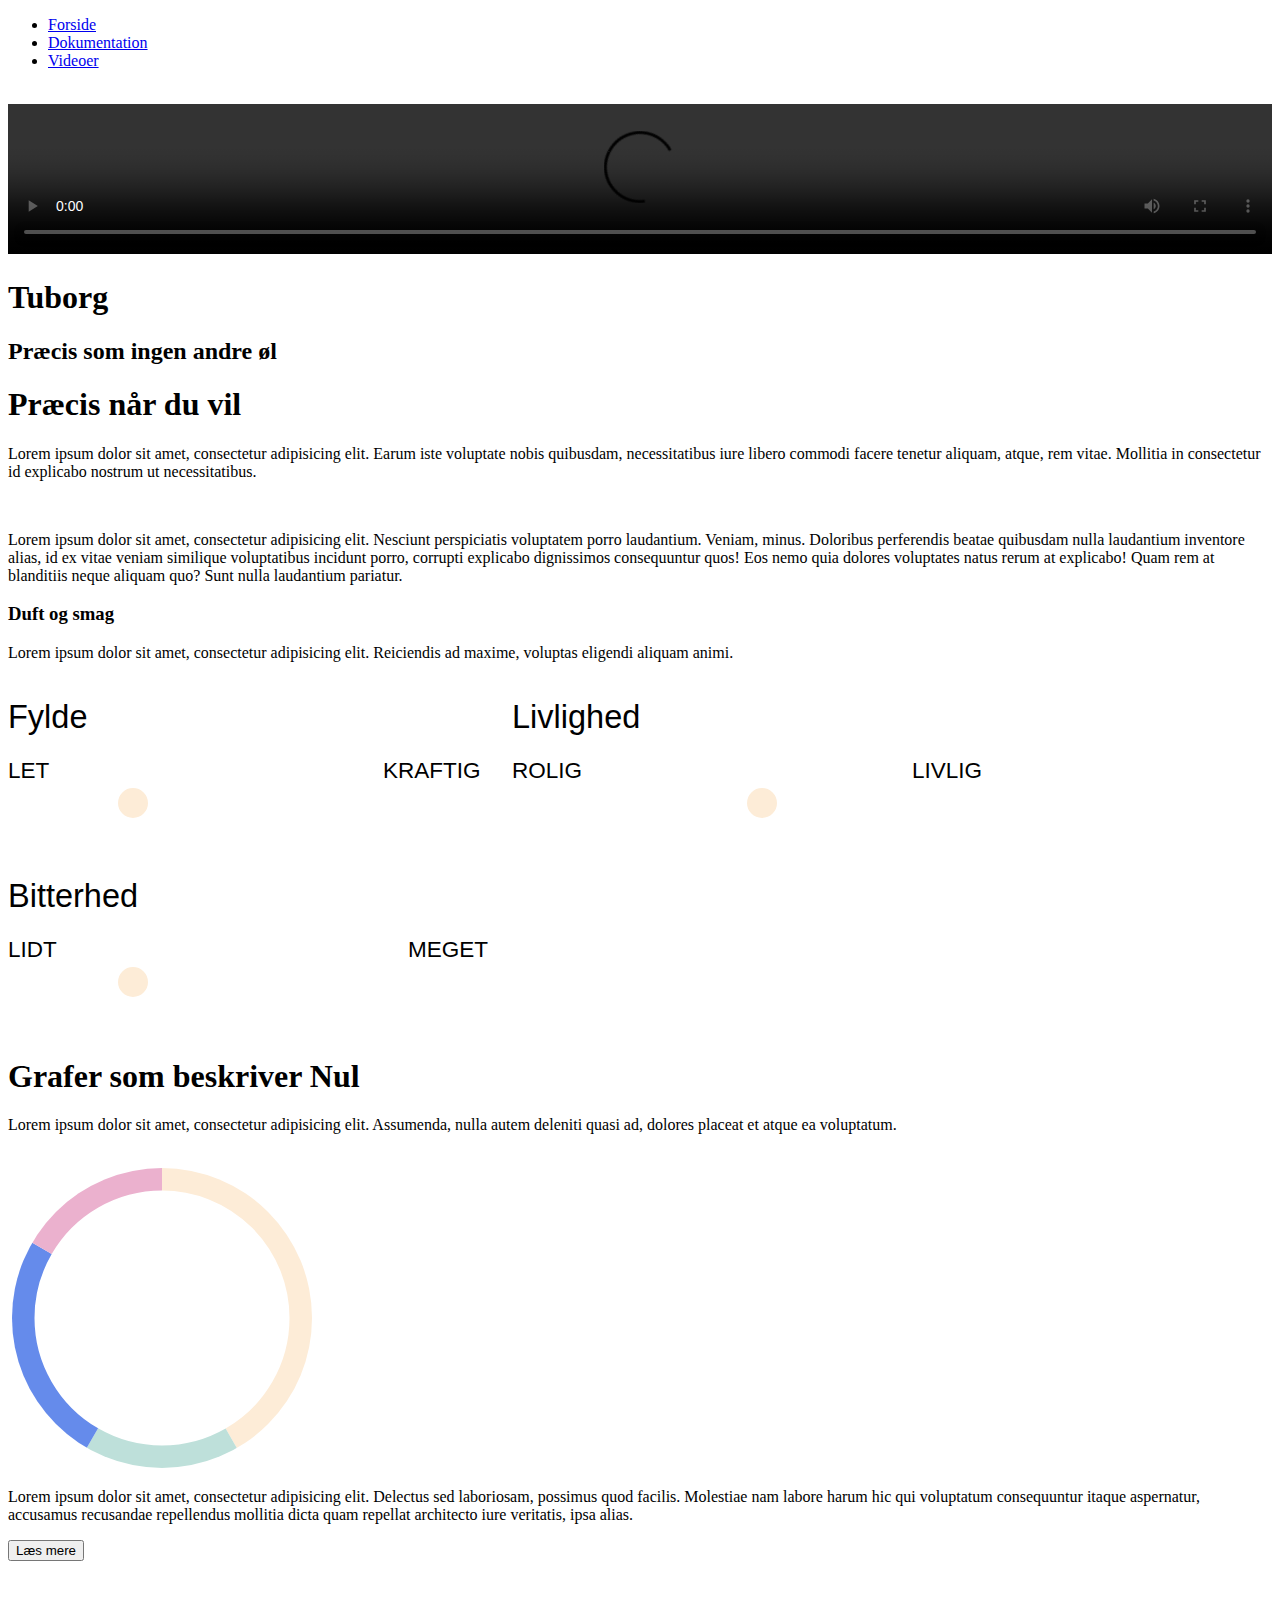
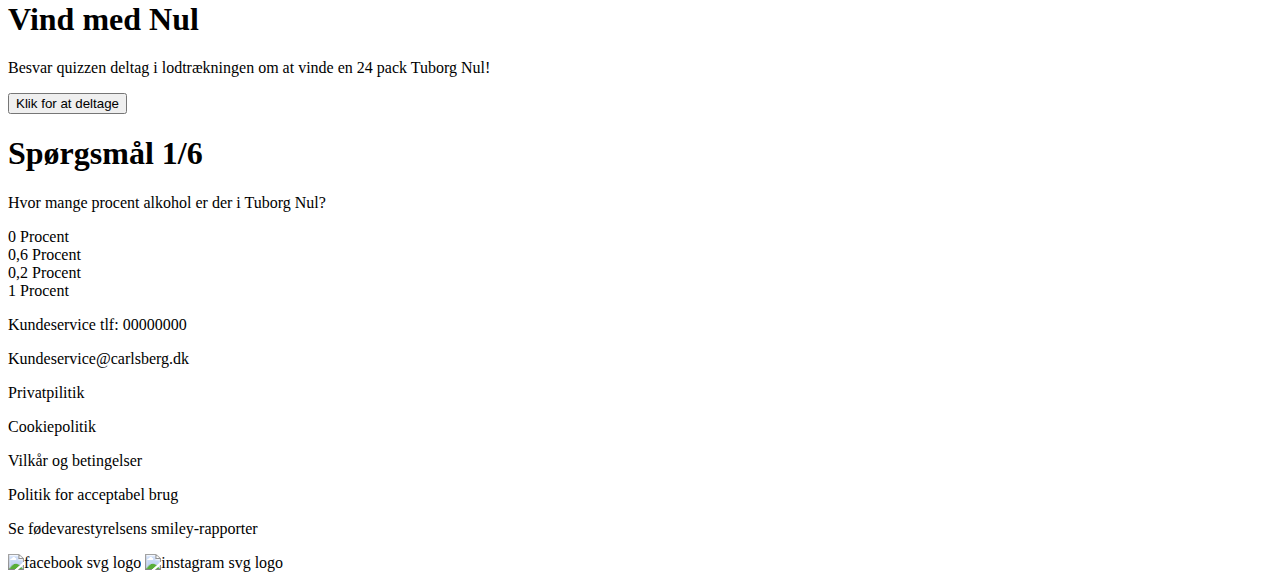
==== index.html @ b9a81fb7 "Add files via upload" ====
<!DOCTYPE html>
<html lang="en">

<head>
    <meta charset="utf-8">
    <meta name="viewport" content="width=device-width, initial-scale=1.0">
    <title>Tuborg 0</title>
    <link rel="stylesheet" href="style.css">
    <link href="https://fonts.googleapis.com/css2?family=Calistoga&display=swap" rel="stylesheet">


    <style>
        #diagram {
            /*border: 1px solid #000;*/
            border-radius: 50%;
            width: 80%;
            max-width: 300px;
            stroke-width: 15;
            fill: none;
            font-size: .5em;
            transform: rotate(-90deg);
        }

        #udsnit1 {
            stroke: #fdecd7;

        }

        #udsnit2 {
            stroke: #bee0da;

        }

        #udsnit3 {
            stroke: #658BEB;

        }

        #udsnit4 {
            stroke: #EBB1CE;

        }

        .barchart {
            max-width: 500px;
        }

        #chart line {
            stroke: #FFF;
            stroke-width: .5;
        }

        #chart .genre {
            font-size: 13px;
            font-family: sans-serif;
        }

        #chart .maaleenhed {
            font-size: 9px;
            font-family: sans-serif;
        }

        .bar circle {
            stroke-width: 6;
            stroke: #fff;
            fill: none;
        }

        text {
            color: indianred;
        }

        /* Show the tooltip text when you mouse over the tooltip container */

    </style>
</head>

<body>
    <header>
        <nav>
            <div id="menuknap" class="burger_svg"></div>
            <ul id="menu" class="">
                <li><a href="index.html">Forside</a></li>
                <li><a href="dokumentation.html">Dokumentation</a></li>
                <li><a href="video.html">Videoer</a></li>
            </ul>
        </nav>
    </header>

    <main>
        <section id="splash">
            <img src="SVG/splash.png" alt="" class="hide">
            <video controls loop width="100%" height="100%" title="Tuborg Nul Kampangevideo">
                <source src="kampagne_video_25_sek_version2.mp4" type="video/mp4"></video>
            <h1>Tuborg</h1>
            <h2>Præcis som ingen andre øl</h2>
        </section>

        <section id="intro">
            <h1>Præcis når du vil</h1>
            <p>Lorem ipsum dolor sit amet, consectetur adipisicing elit. Earum iste voluptate nobis quibusdam, necessitatibus iure libero commodi facere tenetur aliquam, atque, rem vitae. Mollitia in consectetur id explicabo nostrum ut necessitatibus. </p>

        </section>

        <section id="facts">
            <div id="can">
                <img src="SVG/Screenshot%202020-10-12%20at%2001.35.13.png" alt="">
            </div>

            <article id="beerinfo">
                <p>Lorem ipsum dolor sit amet, consectetur adipisicing elit. Nesciunt perspiciatis voluptatem porro laudantium. Veniam, minus. Doloribus perferendis beatae quibusdam nulla laudantium inventore alias, id ex vitae veniam similique voluptatibus incidunt porro, corrupti explicabo dignissimos consequuntur quos! Eos nemo quia dolores voluptates natus rerum at explicabo! Quam rem at blanditiis neque aliquam quo? Sunt nulla laudantium pariatur.</p>
            </article>

            <article id="smellandtaste">
                <div class="container">
                    <h3>Duft og smag</h3>
                    <p>Lorem ipsum dolor sit amet, consectetur adipisicing elit. Reiciendis ad maxime, voluptas eligendi aliquam animi.</p>
                    <svg class="barchart" viewbox="0 0 200 70">
                        <g id="chart">
                            <text class="genre" x="0" y="20">Fylde</text>
                            <text class="maaleenhed" x="0" y="40">LET</text>
                            <text class="maaleenhed" x="150" y="40">KRAFTIG</text>

                            <line x="0" x2="200" y1="50" y2="50"></line>
                        </g>

                        <g class="bar">
                            <circle id="udsnit1" cx="50" cy="50" r="3"></circle>
                        </g>

                    </svg>
                    <svg class="barchart" viewbox="0 0 200 70">
                        <g id="chart">
                            <text class="genre" x="0" y="20">Livlighed</text>
                            <text class="maaleenhed" x="0" y="40">ROLIG</text>
                            <text class="maaleenhed" x="160" y="40">LIVLIG</text>

                            <line x="0" x2="200" y1="50" y2="50"></line>
                        </g>


                        <g class="bar">
                            <circle id="udsnit1" cx="100" cy="50" r="3"></circle>
                        </g>

                    </svg>

                    <svg class="barchart" viewbox="0 0 200 70">
                        <g id="chart">
                            <text class="genre" x="0" y="20">Bitterhed</text>
                            <text class="maaleenhed" x="0" y="40">LIDT</text>
                            <text class="maaleenhed" x="160" y="40">MEGET</text>

                            <line x="0" x2="200" y1="50" y2="50"></line>
                        </g>

                        <g class="bar">
                            <circle id="udsnit1" cx="50" cy="50" r="3"></circle>
                        </g>

                    </svg>
                </div>
            </article>
        </section>

        <section id="data">
            <article id="databeskrivelse">
                <h1>Grafer som beskriver Nul</h1>
                <p>Lorem ipsum dolor sit amet, consectetur adipisicing elit. Assumenda, nulla autem deleniti quasi ad, dolores placeat et atque ea voluptatum.</p>
                <div id="personer">
                    <img id="person1" src="SVG/person_1_1.svg" alt="">
                    <img id="person2" src="SVG/Person_2_1.svg" alt="">
                    <img id="person3" src="SVG/Person_3_1.svg" alt="">
                    <img id="person4" src="SVG/person_4_1.svg" alt="">
                </div>
            </article>
            <div id="datagrid">
                <article id="graph">
                    <img src="SVG/person_1.svg" alt="">



                    <svg id="diagram" viewbox="0 0 100 100">
                        <circle id="udsnit1" cx="50" cy="50" r="50"></circle>
                        <circle id="udsnit2" cx="50" cy="50" r="50"></circle>
                        <circle id="udsnit3" cx="50" cy="50" r="50"></circle>
                        <circle id="udsnit4" cx="50" cy="50" r="50"></circle>
                    </svg>


                </article>

                <div id="graphinfo">
                    <article id="graph1">
                        <p>Lorem ipsum dolor sit amet, consectetur adipisicing elit. Delectus sed laboriosam, possimus quod facilis. Molestiae nam labore harum hic qui voluptatum consequuntur itaque aspernatur, accusamus recusandae repellendus mollitia dicta quam repellat architecto iure veritatis, ipsa alias.</p>
                        <button id="graphbut">Læs mere</button>
                    </article>
                </div>

                <div id="arrow_right"></div>
                <div id="arrow_left"></div>
            </div>
        </section>

        <section id="game">
            <article>
                <img src="" alt="">
                <img id="logotilgame" src="Tuborg_NUL_assets/tuborglogoweb.svg" alt="">
            </article>
            <article>
                <h1>Vind med Nul</h1>
                <p>Besvar quizzen deltag i lodtrækningen om at vinde en 24 pack Tuborg Nul!</p>
                <button>Klik for at deltage</button>
            </article>
        </section>

        <section id="playgame">
            <h1 id="gameheadline">Spørgsmål 1/6</h1>
            <p id="question">Hvor mange procent alkohol er der i Tuborg Nul?</p>
            <div class="svarmulighed" id="answer1">0 Procent</div>
            <div class="svarmulighed" id="answer2">0,6 Procent</div>
            <div class="svarmulighed" id="answer3">0,2 Procent</div>
            <div class="svarmulighed" id="answer4">1 Procent</div>
        </section>
    </main>

    <footer>
        <p>Kundeservice tlf: 00000000</p>
        <p>Kundeservice@carlsberg.dk</p>
        <p>Privatpilitik</p>
        <p>Cookiepolitik</p>
        <p>Vilkår og betingelser</p>
        <p>Politik for acceptabel brug</p>
        <p>Se fødevarestyrelsens smiley-rapporter</p>
        <img src="" alt="facebook svg logo">
        <img src="" alt="instagram svg logo">
    </footer>

    <p id="holder"></p>

    <script>
        window.addEventListener("load", sidenVises);


        // menu

        function sidenVises() {
            console.log(sidenVises);

            document.querySelector("#menuknap").addEventListener("click", toggleMenu);

            answer1.addEventListener("click", question2);
            answer2.addEventListener("click", question2);
            answer3.addEventListener("click", question2);
            answer4.addEventListener("click", question2);
        }

        function toggleMenu() {
            console.log(toggleMenu);

            document.querySelector("#menu").classList.toggle("hidden");

            let hidden = document.querySelector("#menu").classList.contains("hidden");

            if (hidden == true) {
                document.querySelector("#menuknap").classList = ("cross_svg");
            } else {
                document.querySelector("#menuknap").classList = ("burger_svg");
            }
        }

        //cirkel diagram
        const values = [5, 2, 3, 2];
        const offset = [0, 5, 7, 10];
        const omkreds = Math.PI * 100;
        const holder = document.querySelector('#holder');
        let total = 0;

        // Beregner summen af værdierne
        values.forEach(value => total += value);

        // Beregner forholdet
        const forhold = omkreds / total;

        document.querySelectorAll("#diagram circle").forEach((c, i) => {
            c.style.strokeDasharray = values[i] * forhold + " " + omkreds;

            offset.push(values[i] + offset[i]);

            c.style.strokeDashoffset = -offset[i] * forhold;

            c.setAttribute("data-value", values[i]);
            c.setAttribute("data-procent", values[i] / total * 100);

            //lytter efter mouseover og mouseout som kalder functionen vis og removeAll (tilføker og fjerner text i cirkeldiagrammet)
            c.addEventListener("mouseover", e => vis(e));
            c.addEventListener("mouseout", removeAll);

        })

        //viser text på mouse over i cirkeldiagram når eventlistneren hører mouseover
        function vis(e) {
            holder.textContent = /*e.target.dataset.value + "/" + */ e.target.dataset.procent;
            holder.style.display = "block";
            window.addEventListener("mousemove", followMouse);
        }

        //får holder til at følge musemarkøren
        function followMouse(e) {
            console.log(followMouse);
            holder.style.top = (e.clientY - 50) + 'px';
            holder.style.left = (e.clientX) + 'px';
        }

        // Sætter holder til display none når der eventlistneren hører mouseout.
        function removeAll() {
            holder.style.display = "none";
            window.removeEventListener("mousemove", followMouse);
        }



        //Game
        let question = document.querySelector("#question");
        let answer1 = document.querySelector("#answer1");
        let answer2 = document.querySelector("#answer2");
        let answer3 = document.querySelector("#answer3");
        let answer4 = document.querySelector("#answer4");

        let gameheadline = document.querySelector("#gameheadline");

        function question2() {
            console.log(question2);

            gameheadline.innerHTML = "Spørgsmål" + " " + "2/6";
            question.innerHTML = "Hvilken farve har Tuborg 0?";
            answer1.innerHTML = "Turkis";
            answer2.innerHTML = "Blå";
            answer3.innerHTML = "Gul";
            answer4.innerHTML = "Grøn";

            answer1.addEventListener("click", question3);
            answer2.addEventListener("click", question3);
            answer3.addEventListener("click", question3);
            answer4.addEventListener("click", question3);
        }


        function question3() {
            console.log(question3);

            gameheadline.innerHTML = "Spørgsmål" + " " + "3/6";
            question.innerHTML = "Hvor mange billeder af Tuborg 0 er der på siden?";
            answer1.innerHTML = "2 gange";
            answer2.innerHTML = "3 gange";
            answer3.innerHTML = "5 gange";
            answer4.innerHTML = "4 gange";
            answer1.addEventListener("click", question4);
            answer2.addEventListener("click", question4);
            answer3.addEventListener("click", question4);
            answer4.addEventListener("click", question4);
        }

        function question4() {
            console.log(question4);

            gameheadline.innerHTML = "Spørgsmål" + " " + "4/6";
            question.innerHTML = "Hvad kan man vinde i denne konkurrence?";
            answer1.innerHTML = "1 Tuborg Nul 6 pack";
            answer2.innerHTML = "1 Tuborg Nul 24 pack";
            answer3.innerHTML = "2 Tuborg Nul dåseøl ";
            answer4.innerHTML = "Ingen ting";
            answer1.addEventListener("click", question5);
            answer2.addEventListener("click", question5);
            answer3.addEventListener("click", question5);
            answer4.addEventListener("click", question5);
        }

        function question5() {
            console.log(question5);

            gameheadline.innerHTML = "Spørgsmål" + " " + "5/6";
            question.innerHTML = "Hvem drikker Tuborg Nul?";
            answer1.innerHTML = "Kvinder der er gravide";
            answer2.innerHTML = "Folk der skal køre bil";
            answer3.innerHTML = "Alle, i alle situationer";
            answer4.innerHTML = "Folk der skal tidligt op";
            answer1.addEventListener("click", question6);
            answer2.addEventListener("click", question6);
            answer3.addEventListener("click", question6);
            answer4.addEventListener("click", question6);
        }

        function question6() {
            console.log(question6);

            gameheadline.innerHTML = "Spørgsmål" + " " + "6/6";
            question.innerHTML = "Hvor mange % har svært ved at fravælge alkohol i sociale sammenhænhe?";
            answer1.innerHTML = "10%";
            answer2.innerHTML = "50%";
            answer3.innerHTML = "44%";
            answer4.innerHTML = "70%";
            answer1.addEventListener("click", signUp);
            answer2.addEventListener("click", signUp);
            answer3.addEventListener("click", signUp);
            answer4.addEventListener("click", signUp);
        }

        function signUp() {
            console.log(signUp);

            gameheadline.innerHTML = "Spørgsmål" + " " + "6/6";
            question.innerHTML = "Indtast din Email og deltag i konkurrencen?";
            answer1.style.display = "none";
            answer2.style.display = "none";
            answer3.style.display = "none";
            answer4.innerHTML = "Deltag";

            answer4.addEventListener("click", Luk);
        }

    </script>

</body>

</html>
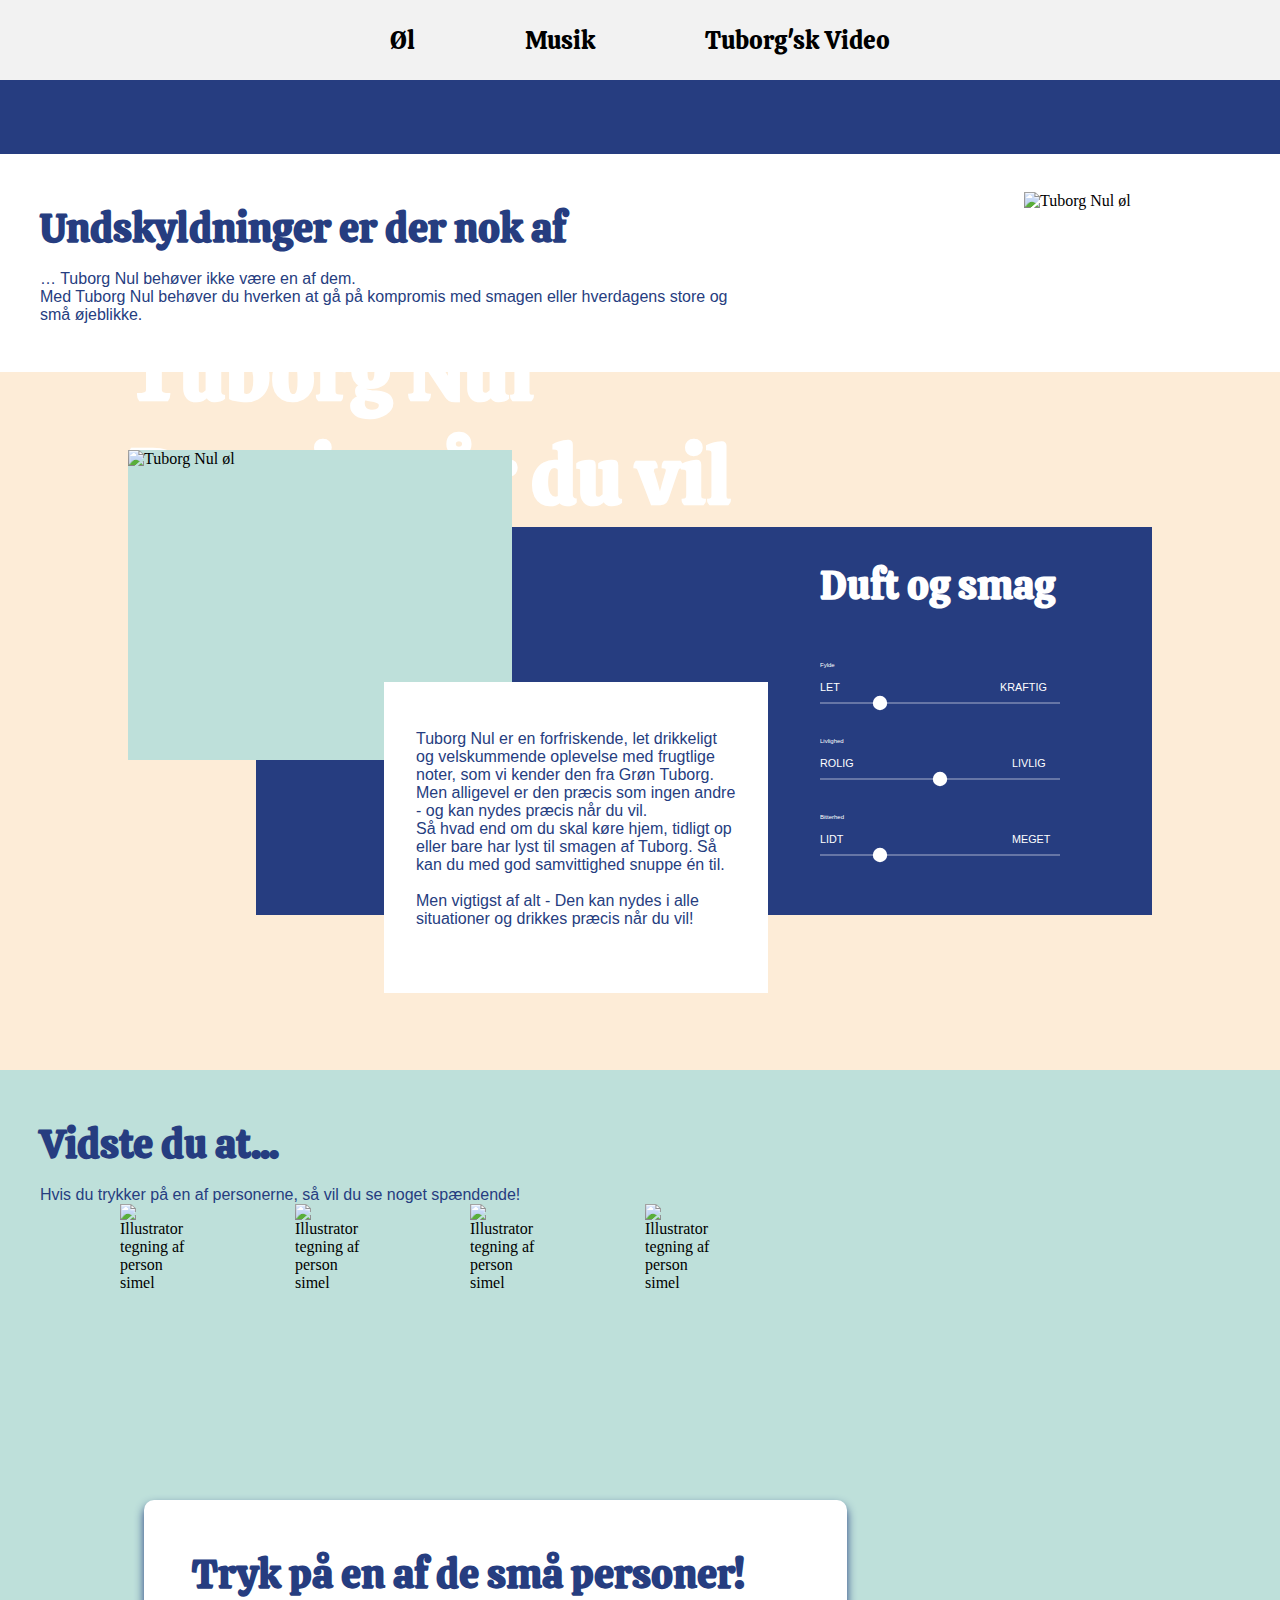
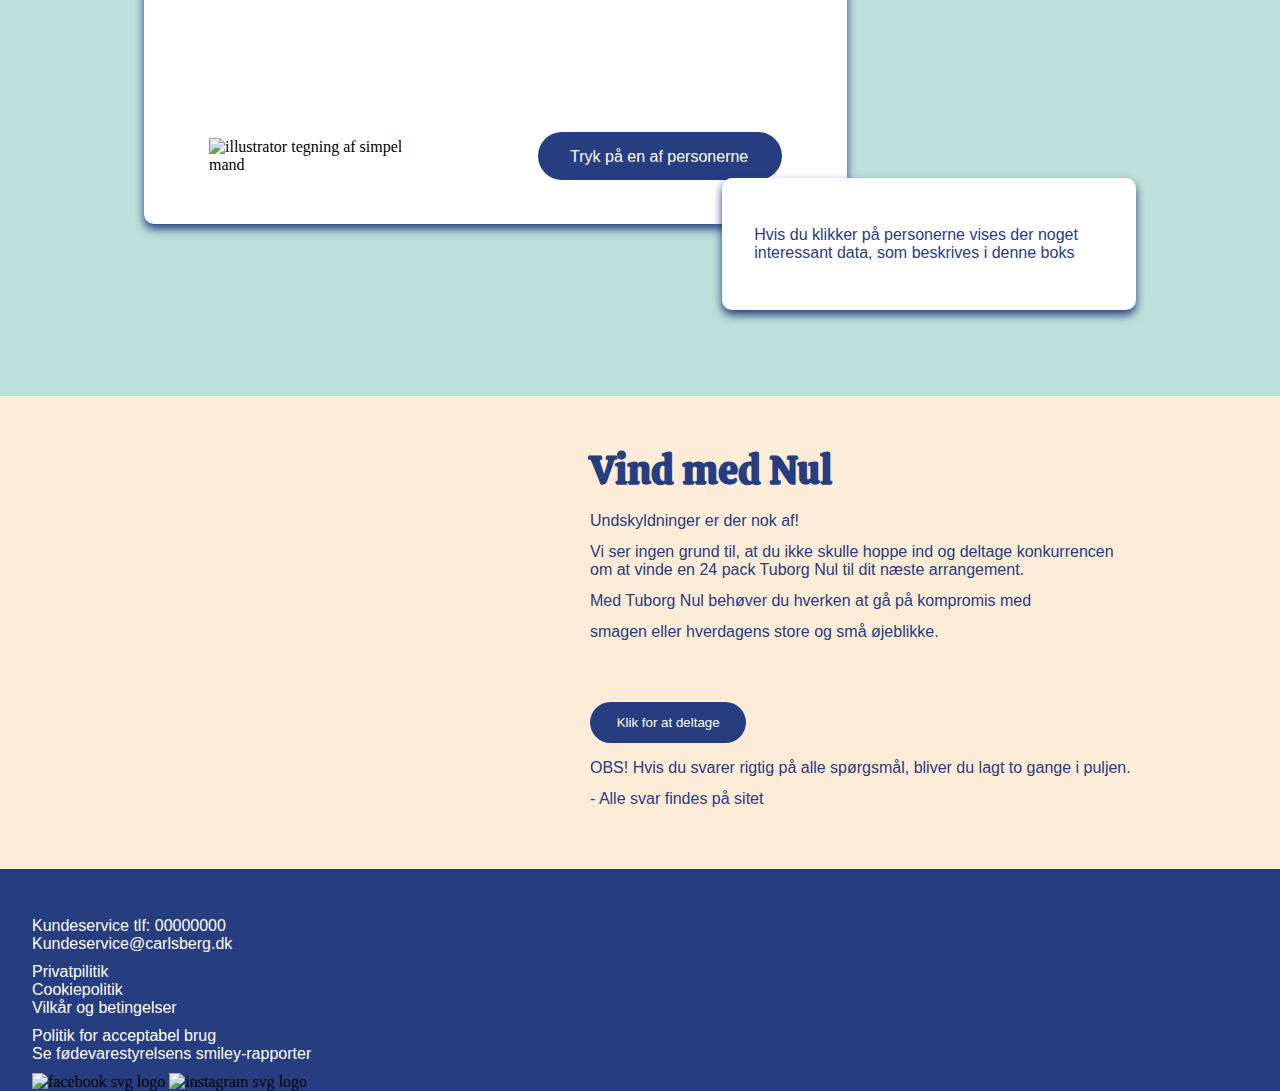
==== commit 1789af4c: "færdig website" ====
--- a/index.html
+++ b/index.html
@@ -1,5 +1,5 @@
 <!DOCTYPE html>
-<html lang="en">
+<html lang="da">
 
 <head>
     <meta charset="utf-8">
@@ -13,17 +13,29 @@
         #diagram {
             /*border: 1px solid #000;*/
             border-radius: 50%;
-            width: 80%;
+            width: 100%;
             max-width: 300px;
             stroke-width: 15;
             fill: none;
             font-size: .5em;
             transform: rotate(-90deg);
+            animation: 1s ease-in;
+            animation-name: scale;
+        }
+
+        @keyframes scale {
+            0% {
+                transform: scale(0);
+            }
+
+            100% {
+                transform: scale(1);
+            }
         }
 
         #udsnit1 {
-            stroke: #fdecd7;
-
+
+            stroke: #658BEB;
         }
 
         #udsnit2 {
@@ -32,30 +44,69 @@
         }
 
         #udsnit3 {
-            stroke: #658BEB;
+
+            stroke: #EBB1CE;
 
         }
 
         #udsnit4 {
-            stroke: #EBB1CE;
-
+            stroke: #fdecd7;
+
+        }
+
+
+
+        #allesituationer {
+            animation: 1s ease-in;
+            animation-name: scaleh1;
+        }
+
+        @keyframes scaleh1 {
+            0% {
+                transform: scale(0);
+            }
+
+            100% {
+                transform: scale(1);
+            }
+        }
+
+        #barchart {
+            animation: 1s ease-in;
+            animation-name: scaleY;
+        }
+
+        @keyframes scaleY {
+            0% {
+                transform: scaleY(0);
+            }
+
+            100% {
+                transform: scaleY(1);
+            }
         }
 
         .barchart {
-            max-width: 500px;
-        }
-
-        #chart line {
-            stroke: #FFF;
+            width: 100%;
+            max-width: 300px;
+        }
+
+        .chart line {
+            stroke: #fff;
             stroke-width: .5;
         }
 
-        #chart .genre {
+        .chartline {
+            stroke: black;
+            stroke-width: .5;
+        }
+
+        .genre {
             font-size: 13px;
             font-family: sans-serif;
         }
 
-        #chart .maaleenhed {
+        .chart .maaleenhed {
             font-size: 9px;
             font-family: sans-serif;
         }
@@ -70,92 +121,174 @@
             color: indianred;
         }
 
-        /* Show the tooltip text when you mouse over the tooltip container */
+        #barchart {
+            min-width: 300px;
+        }
+
+
+        .chart text {
+            font-size: 5px;
+            font-family: sans-serif;
+        }
+
+        .bars {
+            stroke-width: 20;
+            stroke: red;
+        }
+
+        .fine {
+            stroke: #bee0da;
+        }
+
+        .not_fine {
+            stroke: #fdecd7;
+        }
+
+        /*diagram tilføjelse*/
+
+        .person {
+            width: 200px;
+        }
+
+        .hide {
+            display: none;
+        }
+
+        #allesituationer {
+
+            min-width: 300px;
+        }
+
+        #allesituationer h1 {
+
+            font-size: 90px;
+        }
+
+        #curvechart {
+            min-width: 300px;
+        }
+
+        #c_chart line {
+            stroke: black;
+            stroke-width: .5;
+        }
+
+        #c_chart text {
+            font-size: 5px;
+            font-family: sans-serif;
+        }
+
+        #curve {
+            stroke-width: 1;
+            stroke: #263d80;
+            fill: none;
+            transition: 5s ease-in;
+            stroke-dasharray: 1;
+            stroke-dashoffset: 1;
+        }
+
+        /*diagram tilføjelse slut*/
 
     </style>
 </head>
 
 <body>
     <header>
+
         <nav>
             <div id="menuknap" class="burger_svg"></div>
+
             <ul id="menu" class="">
-                <li><a href="index.html">Forside</a></li>
-                <li><a href="dokumentation.html">Dokumentation</a></li>
-                <li><a href="video.html">Videoer</a></li>
+                <li><a href="index.html">Øl</a></li>
+                <li><a href="">Musik</a></li>
+                <li><a href="video.html">Tuborg'sk Video</a></li>
             </ul>
         </nav>
     </header>
 
     <main>
         <section id="splash">
-            <img src="SVG/splash.png" alt="" class="hide">
-            <video controls loop width="100%" height="100%" title="Tuborg Nul Kampangevideo">
-                <source src="kampagne_video_25_sek_version2.mp4" type="video/mp4"></video>
-            <h1>Tuborg</h1>
-            <h2>Præcis som ingen andre øl</h2>
+
+            <div id=splash_container>
+                <h1>Tuborg Nul</h1>
+                <h2>Præcis når du vil</h2>
+            </div>
+            <div class="overlay">
+                <img src="Tuborg_NUL_assets/114604_Tuborg_NUL_Packshot_%2033cl_Can_WET.png" alt="Tuborg  Nul øl">
+            </div>
+
+            <div id="splash_img"></div>
+
+            <video autoplay muted loop width="100%" height="100%" title="Tuborg Nul Kampangevideo">
+                <source src="kampagne_video_25_sek_version2.mp4" type="video/mp4">
+            </video>
+
+
         </section>
 
         <section id="intro">
-            <h1>Præcis når du vil</h1>
-            <p>Lorem ipsum dolor sit amet, consectetur adipisicing elit. Earum iste voluptate nobis quibusdam, necessitatibus iure libero commodi facere tenetur aliquam, atque, rem vitae. Mollitia in consectetur id explicabo nostrum ut necessitatibus. </p>
-
+            <div>
+                <h1>Undskyldninger er der nok af</h1>
+                <p>… Tuborg Nul behøver ikke være en af dem.</p>
+                <p>Med Tuborg Nul behøver du hverken at gå på kompromis med smagen eller hverdagens store og små øjeblikke. </p>
+            </div>
         </section>
 
         <section id="facts">
             <div id="can">
-                <img src="SVG/Screenshot%202020-10-12%20at%2001.35.13.png" alt="">
+                <img src="SVG/Screenshot%202020-10-12%20at%2001.35.13.png" alt="Tuborg  Nul øl">
             </div>
 
             <article id="beerinfo">
-                <p>Lorem ipsum dolor sit amet, consectetur adipisicing elit. Nesciunt perspiciatis voluptatem porro laudantium. Veniam, minus. Doloribus perferendis beatae quibusdam nulla laudantium inventore alias, id ex vitae veniam similique voluptatibus incidunt porro, corrupti explicabo dignissimos consequuntur quos! Eos nemo quia dolores voluptates natus rerum at explicabo! Quam rem at blanditiis neque aliquam quo? Sunt nulla laudantium pariatur.</p>
+                <p>Tuborg Nul er en forfriskende, let drikkeligt og velskummende oplevelse med frugtlige noter, som vi kender den fra Grøn Tuborg. Men alligevel er den præcis som ingen andre - og kan nydes præcis når du vil.</p>
+                <p>Så hvad end om du skal køre hjem, tidligt op eller bare har lyst til smagen af Tuborg. Så kan du med god samvittighed snuppe én til.<br><br>Men vigtigst af alt - Den kan nydes i alle situationer og drikkes præcis når du vil!</p>
             </article>
 
             <article id="smellandtaste">
                 <div class="container">
                     <h3>Duft og smag</h3>
-                    <p>Lorem ipsum dolor sit amet, consectetur adipisicing elit. Reiciendis ad maxime, voluptas eligendi aliquam animi.</p>
-                    <svg class="barchart" viewbox="0 0 200 70">
-                        <g id="chart">
+                    <p></p>
+                    <svg class="barchart" viewbox="0 0 250 60">
+                        <g class="chart">
                             <text class="genre" x="0" y="20">Fylde</text>
                             <text class="maaleenhed" x="0" y="40">LET</text>
                             <text class="maaleenhed" x="150" y="40">KRAFTIG</text>
 
-                            <line x="0" x2="200" y1="50" y2="50"></line>
+                            <line x1="0" x2="200" y1="50" y2="50"></line>
                         </g>
 
                         <g class="bar">
-                            <circle id="udsnit1" cx="50" cy="50" r="3"></circle>
+                            <circle class="udsnit" cx="50" cy="50" r="3"></circle>
                         </g>
 
                     </svg>
-                    <svg class="barchart" viewbox="0 0 200 70">
-                        <g id="chart">
+
+                    <svg class="barchart" viewbox="0 0 250 60">
+                        <g class="chart">
                             <text class="genre" x="0" y="20">Livlighed</text>
                             <text class="maaleenhed" x="0" y="40">ROLIG</text>
                             <text class="maaleenhed" x="160" y="40">LIVLIG</text>
-
-                            <line x="0" x2="200" y1="50" y2="50"></line>
+                            <line x1="0" x2="200" y1="50" y2="50"></line>
                         </g>
 
 
                         <g class="bar">
-                            <circle id="udsnit1" cx="100" cy="50" r="3"></circle>
+                            <circle class="udsnit" cx="100" cy="50" r="3"></circle>
                         </g>
 
                     </svg>
 
-                    <svg class="barchart" viewbox="0 0 200 70">
-                        <g id="chart">
+                    <svg class="barchart" viewbox="0 0 250 70">
+                        <g class="chart">
                             <text class="genre" x="0" y="20">Bitterhed</text>
                             <text class="maaleenhed" x="0" y="40">LIDT</text>
                             <text class="maaleenhed" x="160" y="40">MEGET</text>
 
-                            <line x="0" x2="200" y1="50" y2="50"></line>
+                            <line x1="0" x2="200" y1="50" y2="50"></line>
                         </g>
 
                         <g class="bar">
-                            <circle id="udsnit1" cx="50" cy="50" r="3"></circle>
+                            <circle class="udsnit" cx="50" cy="50" r="3"></circle>
                         </g>
 
                     </svg>
@@ -165,26 +298,70 @@
 
         <section id="data">
             <article id="databeskrivelse">
-                <h1>Grafer som beskriver Nul</h1>
-                <p>Lorem ipsum dolor sit amet, consectetur adipisicing elit. Assumenda, nulla autem deleniti quasi ad, dolores placeat et atque ea voluptatum.</p>
+                <div>
+                    <h1>Vidste du at...</h1>
+                    <p>Hvis du trykker på en af personerne, så vil du se noget spændende!</p>
+                </div>
                 <div id="personer">
-                    <img id="person1" src="SVG/person_1_1.svg" alt="">
-                    <img id="person2" src="SVG/Person_2_1.svg" alt="">
-                    <img id="person3" src="SVG/Person_3_1.svg" alt="">
-                    <img id="person4" src="SVG/person_4_1.svg" alt="">
+                    <img id="person1" class="filter pulse" data-kategori="person1" src="SVG/person_1_1.svg" alt="Illustrator  tegning af person simel">
+                    <img id="person2" class="filter pulse" data-kategori="person2" src="SVG/Person_2_1.svg" alt="Illustrator  tegning af person simel">
+                    <img id="person3" class="filter pulse" data-kategori="person3" src="SVG/Person_3_1.svg" alt="Illustrator  tegning af person simel">
+                    <img id="person4" class="filter pulse" data-kategori="person4" src="SVG/person_4_1.svg" alt="Illustrator  tegning af person simel">
                 </div>
+
+
             </article>
+
+
             <div id="datagrid">
                 <article id="graph">
-                    <img src="SVG/person_1.svg" alt="">
-
-
-
-                    <svg id="diagram" viewbox="0 0 100 100">
+                    <div id="graphtxt">
+                        <h1 id=h1txt>Tryk på en af de små personer!</h1>
+
+                    </div>
+
+                    <img id="personvedgraf" src="SVG/person_1_1.svg" alt="illustrator tegning af simpel mand">
+
+                    <p id="holder">Tryk på en af personerne</p>
+
+                    <svg id="diagram" class="visdata" viewbox="0 0 100 100">
                         <circle id="udsnit1" cx="50" cy="50" r="50"></circle>
                         <circle id="udsnit2" cx="50" cy="50" r="50"></circle>
-                        <circle id="udsnit3" cx="50" cy="50" r="50"></circle>
-                        <circle id="udsnit4" cx="50" cy="50" r="50"></circle>
+
+                    </svg>
+
+                    <svg id="barchart" class="visdata" viewbox="-20 -10 230 120">
+                        <g id="chart" class="chartline">
+
+                            <text class="genre" x="-20" y="5">100 %</text>
+                            <text class="genre" x="-20" y="52">50% </text>
+                            <text class="genre" x="-20" y="100">0% </text>
+                            <line x1="0" x2="0" y1="100" y2="0"></line>
+                            <line x1="0" x2="200" y1="100" y2="100"></line>
+                        </g>
+
+                        <g class="bars">
+                            <line class="less_than_two fine" x1="40" x2="40" y1="10" y2="100"></line>
+                            <line class="less_than_two not_fine" x1="70" x2="70" y1="50" y2="100"></line>
+                            <line class="less_more_two fine" x1="120" x2="120" y1="20" y2="100"></line>
+                            <line class="less_more_two not_fine" x1="150" x2="150" y1="20" y2="100"></line>
+                        </g>
+
+
+                    </svg>
+
+                    <div id="allesituationer" class="visdata">
+                        <h1>9,14%</h1>
+                    </div>
+                    <svg id="curvechart" class="visdata" viewbox="-20 -10 230 120">
+                        <g id="c_chart">
+                            <text x="-10" y="5">100</text>
+                            <text x="-8" y="52">50</text>
+                            <text x="-5" y="100">0</text>
+                            <line x1="0" x2="0" y1="100" y2="0"></line>
+                            <line x1="0" x2="200" y1="100" y2="100"></line>
+                        </g>
+                        <polyline id="curve" pathLength="1"></polyline>
                     </svg>
 
 
@@ -192,68 +369,107 @@
 
                 <div id="graphinfo">
                     <article id="graph1">
-                        <p>Lorem ipsum dolor sit amet, consectetur adipisicing elit. Delectus sed laboriosam, possimus quod facilis. Molestiae nam labore harum hic qui voluptatum consequuntur itaque aspernatur, accusamus recusandae repellendus mollitia dicta quam repellat architecto iure veritatis, ipsa alias.</p>
-                        <button id="graphbut">Læs mere</button>
+                        <p id=graphinfoinput>Hvis du klikker på personerne vises der noget interessant data, som beskrives i denne boks</p>
+
                     </article>
                 </div>
 
-                <div id="arrow_right"></div>
-                <div id="arrow_left"></div>
+
+
+
+            </div>
+
+        </section>
+
+        <section id="game">
+            <div id="containergame">
+                <article id="logotilgame">
+                    <img src="Tuborg_NUL_assets/vind_med_nul.svg" alt="">
+                </article>
+                <article id="gamedescription">
+                    <h1>Vind med Nul</h1>
+                    <p>Undskyldninger er der nok af!</p>
+                    <p> Vi ser ingen grund til, at du ikke skulle hoppe ind og deltage konkurrencen om at vinde en 24 pack Tuborg Nul til dit næste arrangement.</p>
+                    <p>Med Tuborg Nul behøver du hverken at gå på kompromis med</p>
+                    <p>smagen eller hverdagens store og små øjeblikke.</p>
+                    <button id="play">Klik for at deltage</button>
+                    <p>OBS! Hvis du svarer rigtig på alle spørgsmål, bliver du lagt to gange i puljen. </p>
+                    <p>- Alle svar findes på sitet</p>
+                </article>
+                <article id="playgame">
+                    <h1 id="gameheadline">Spørgsmål 1/6</h1>
+                    <p id="question">Hvor mange procent alkohol er der i Tuborg Nul?</p>
+                    <div class="svarmulighed" id="answer1">0 Procent</div>
+                    <div class="svarmulighed" id="answer2">0,6 Procent</div>
+                    <div class="svarmulighed" id="answer3">0,2 Procent</div>
+                    <div class="svarmulighed" id="answer4">1 Procent</div>
+                </article>
             </div>
         </section>
 
-        <section id="game">
-            <article>
-                <img src="" alt="">
-                <img id="logotilgame" src="Tuborg_NUL_assets/tuborglogoweb.svg" alt="">
-            </article>
-            <article>
-                <h1>Vind med Nul</h1>
-                <p>Besvar quizzen deltag i lodtrækningen om at vinde en 24 pack Tuborg Nul!</p>
-                <button>Klik for at deltage</button>
-            </article>
-        </section>
-
-        <section id="playgame">
-            <h1 id="gameheadline">Spørgsmål 1/6</h1>
-            <p id="question">Hvor mange procent alkohol er der i Tuborg Nul?</p>
-            <div class="svarmulighed" id="answer1">0 Procent</div>
-            <div class="svarmulighed" id="answer2">0,6 Procent</div>
-            <div class="svarmulighed" id="answer3">0,2 Procent</div>
-            <div class="svarmulighed" id="answer4">1 Procent</div>
-        </section>
+
     </main>
 
     <footer>
-        <p>Kundeservice tlf: 00000000</p>
-        <p>Kundeservice@carlsberg.dk</p>
-        <p>Privatpilitik</p>
-        <p>Cookiepolitik</p>
-        <p>Vilkår og betingelser</p>
-        <p>Politik for acceptabel brug</p>
-        <p>Se fødevarestyrelsens smiley-rapporter</p>
-        <img src="" alt="facebook svg logo">
-        <img src="" alt="instagram svg logo">
+        <div>
+            <p>Kundeservice tlf: 00000000</p>
+            <p>Kundeservice@carlsberg.dk</p>
+        </div>
+        <div>
+            <p>Privatpilitik</p>
+            <p>Cookiepolitik</p>
+            <p>Vilkår og betingelser</p>
+        </div>
+        <div>
+            <p>Politik for acceptabel brug</p>
+            <p>Se fødevarestyrelsens smiley-rapporter</p>
+        </div>
+        <div>
+            <img src="SVG/fb_green.svg" alt="facebook svg logo">
+            <img src="SVG/insta_green.svg" alt="instagram svg logo">
+        </div>
     </footer>
 
-    <p id="holder"></p>
+
 
     <script>
         window.addEventListener("load", sidenVises);
 
-
-        // menu
+        const person1 = document.querySelector("#person1");
+        const person2 = document.querySelector("#person2");
+        const person3 = document.querySelector("#person3");
+        const person4 = document.querySelector("#person4");
+        const personGraf = document.querySelector("#personvedgraf");
+        const grafInfoInput = document.querySelector("#graphinfoinput");
+        let h1txt = document.querySelector("#h1txt");
+
+
+        const holder = document.querySelector('#holder');
+
 
         function sidenVises() {
             console.log(sidenVises);
 
             document.querySelector("#menuknap").addEventListener("click", toggleMenu);
 
-            answer1.addEventListener("click", question2);
-            answer2.addEventListener("click", question2);
-            answer3.addEventListener("click", question2);
-            answer4.addEventListener("click", question2);
-        }
+            playGame.style.display = "none";
+            play.addEventListener("click", question1);
+
+
+
+            document.querySelector("#person1").addEventListener("click", clickPerson1);
+            document.querySelector("#person2").addEventListener("click", clickPerson2);
+            document.querySelector("#person3").addEventListener("click", clickPerson3);
+            document.querySelector("#person4").addEventListener("click", clickPerson4);
+
+            document.querySelector("#barchart").classList.add("hide");
+            document.querySelector("#diagram").classList.add("hide");
+            document.querySelector("#allesituationer").classList.add("hide");
+            document.querySelector("#curvechart").classList.add("hide");
+
+
+        }
+
 
         function toggleMenu() {
             console.log(toggleMenu);
@@ -269,55 +485,149 @@
             }
         }
 
-        //cirkel diagram
-        const values = [5, 2, 3, 2];
-        const offset = [0, 5, 7, 10];
-        const omkreds = Math.PI * 100;
-        const holder = document.querySelector('#holder');
-        let total = 0;
-
-        // Beregner summen af værdierne
-        values.forEach(value => total += value);
-
-        // Beregner forholdet
-        const forhold = omkreds / total;
-
-        document.querySelectorAll("#diagram circle").forEach((c, i) => {
-            c.style.strokeDasharray = values[i] * forhold + " " + omkreds;
-
-            offset.push(values[i] + offset[i]);
-
-            c.style.strokeDashoffset = -offset[i] * forhold;
-
-            c.setAttribute("data-value", values[i]);
-            c.setAttribute("data-procent", values[i] / total * 100);
-
-            //lytter efter mouseover og mouseout som kalder functionen vis og removeAll (tilføker og fjerner text i cirkeldiagrammet)
-            c.addEventListener("mouseover", e => vis(e));
-            c.addEventListener("mouseout", removeAll);
-
-        })
-
-        //viser text på mouse over i cirkeldiagram når eventlistneren hører mouseover
-        function vis(e) {
-            holder.textContent = /*e.target.dataset.value + "/" + */ e.target.dataset.procent;
-            holder.style.display = "block";
-            window.addEventListener("mousemove", followMouse);
-        }
-
-        //får holder til at følge musemarkøren
-        function followMouse(e) {
-            console.log(followMouse);
-            holder.style.top = (e.clientY - 50) + 'px';
-            holder.style.left = (e.clientX) + 'px';
-        }
-
-        // Sætter holder til display none når der eventlistneren hører mouseout.
-        function removeAll() {
+        //diagrammer
+
+        function clickPerson1() {
+
+            document.querySelector("#barchart").classList.add("hide");
+            document.querySelector("#allesituationer").classList.add("hide");
+            document.querySelector("#curvechart").classList.add("hide");
+            document.querySelector("#diagram").classList.remove("hide");
+            personGraf.src = "SVG/person_1_1.svg";
             holder.style.display = "none";
-            window.removeEventListener("mousemove", followMouse);
-        }
-
+            grafInfoInput.innerHTML = "Ca. hver fjerde dansker... ";
+            h1txt.innerHTML = "Ca. hver fjerde dansker";
+
+
+
+
+            //cirkel diagram
+            const values = [8, 3, ];
+            const offset = [0, 8, ];
+            const omkreds = Math.PI * 100;
+
+            let total = 0;
+
+            // Beregner summen af værdierne
+            values.forEach(value => total += value);
+
+            // Beregner forholdet
+            const forhold = omkreds / total;
+
+            document.querySelectorAll("#diagram circle").forEach((c, i) => {
+                c.style.strokeDasharray = values[i] * forhold + " " + omkreds;
+
+                offset.push(values[i] + offset[i]);
+
+                c.style.strokeDashoffset = -offset[i] * forhold;
+
+                c.setAttribute("data-value", values[i]);
+                c.setAttribute("data-procent", values[i] / total * 100);
+
+                //lytter efter mouseover og mouseout som kalder functionen vis og removeAll (tilføker og fjerner text i cirkeldiagrammet)
+                c.addEventListener("mouseover", e => vis(e));
+                c.addEventListener("mouseout", removeAll);
+            })
+
+            //viser text på mouse over i cirkeldiagram når eventlistneren hører mouseover
+            function vis(e) {
+                console.log(vis);
+                holder.textContent = /*e.target.dataset.value + "/" + */ e.target.dataset.procent;
+                holder.style.display = "";
+            }
+
+
+            // Sætter holder til display none når der eventlistneren hører mouseout.
+            function removeAll() {
+                holder.style.display = "none";
+
+            }
+        }
+
+
+        function clickPerson2() {
+
+            document.querySelector("#diagram").classList.add("hide");
+            document.querySelector("#allesituationer").classList.add("hide");
+            document.querySelector("#curvechart").classList.add("hide");
+            document.querySelector("#barchart").classList.remove("hide");
+            personGraf.src = "SVG/person_2_1.svg";
+            holder.style.display = "none";
+            grafInfoInput.innerHTML = "664 personer er blevet spurgt om hvor mange genstande om ugen de ca. drikker. 52,5% svarer at de drikker mindre end 2 øl om ugen. De blev derefter spurgt om hvordan de har det med ikke at drikke alkohol i sociale sammenhænge. 70,3 svarer at de har det fint med det. For gruppen der drikker mere end to øl er det kun 46,5% som siger at de har det fint med ikke at drikke alkohol i socioale sammenhænge. ";
+            h1txt.innerHTML = "Hvor mange genstande drikker du? ";
+
+
+            // ændre værdierne i diagrammet til noget nyt. 
+            const valuesdia = [70.3, 29.7, 46.5, 53.5, ];
+            const barchart = document.querySelector("#barchart");
+
+            const totaldia = valuesdia.reduce((sum, value) => sum + value);
+
+            document.querySelectorAll(".bars line").forEach((bar, i) => {
+                bar.setAttribute("y1", 100 - valuesdia[i]);
+                bar.setAttribute("data-value", valuesdia[i]);
+                bar.setAttribute("data-procent", valuesdia[i] / totaldia * 100);
+                bar.addEventListener("mouseover", e => show(e));
+                bar.addEventListener("mouseout", removeAll2);
+
+            });
+
+            function show(e) {
+                holder.textContent = e.target.dataset.value + "/" + e.target.dataset.procent;
+                holder.style.display = "";
+            }
+
+            function removeAll2() {
+                holder.style.display = "none";
+
+            }
+
+        }
+
+        function clickPerson3() {
+            document.querySelector("#diagram").classList.add("hide");
+            document.querySelector("#barchart").classList.add("hide");
+            document.querySelector("#curvechart").classList.add("hide");
+            document.querySelector("#allesituationer").classList.remove("hide");
+            personGraf.src = "SVG/person_3_1.svg";
+            holder.style.display = "none";
+
+            grafInfoInput.innerHTML = "Ud af gruppen som drikker mindre end 2 øl om ugen svarer  9,14% at man kan drikke alkoholfrie øl i ALLE situationer ";
+            h1txt.innerHTML = "Du Kan altid drikke... ";
+
+        }
+
+        function clickPerson4() {
+
+            document.querySelector("#diagram").classList.add("hide");
+            document.querySelector("#allesituationer").classList.add("hide");
+            document.querySelector("#barchart").classList.add("hide");
+            document.querySelector("#curvechart").classList.remove("hide");
+            personGraf.src = "SVG/person_4_1.svg";
+            holder.style.display = "none";
+            h1txt.innerHTML = "Det er en trend!";
+            grafInfoInput.innerHTML = "Siden 2018 er salget af alkohol steget med 55%";
+
+
+            const data = [0, 55];
+            let punkter = "";
+
+            document.querySelector("#curvechart").addEventListener("mouseover", animer);
+
+            data.forEach((value, i) => {
+                punkter += (i * 200) + "," + (100 - value) + " ";
+                console.log(punkter);
+            })
+
+            function animer() {
+                const curve = document.querySelector("#curve");
+                curve.setAttribute("points", punkter);
+                curve.style.strokeDashoffset = 0;
+                holder.style.display = "none";
+
+            }
+
+        }
 
 
         //Game
@@ -326,8 +636,21 @@
         let answer2 = document.querySelector("#answer2");
         let answer3 = document.querySelector("#answer3");
         let answer4 = document.querySelector("#answer4");
+        const playGame = document.querySelector("#playgame");
+        const play = document.querySelector("#play");
+        const gameDescription = document.querySelector("#gamedescription");
 
         let gameheadline = document.querySelector("#gameheadline");
+
+        function question1() {
+
+            gameDescription.style.display = "none";
+            playGame.style.display = "";
+            answer1.addEventListener("click", question2);
+            answer2.addEventListener("click", question2);
+            answer3.addEventListener("click", question2);
+            answer4.addEventListener("click", question2);
+        }
 
         function question2() {
             console.log(question2);
@@ -395,9 +718,9 @@
             console.log(question6);
 
             gameheadline.innerHTML = "Spørgsmål" + " " + "6/6";
-            question.innerHTML = "Hvor mange % har svært ved at fravælge alkohol i sociale sammenhænhe?";
+            question.innerHTML = "Hvor meget er salget af alkoholfri øl steget siden 2018?";
             answer1.innerHTML = "10%";
-            answer2.innerHTML = "50%";
+            answer2.innerHTML = "55%";
             answer3.innerHTML = "44%";
             answer4.innerHTML = "70%";
             answer1.addEventListener("click", signUp);
@@ -410,13 +733,19 @@
             console.log(signUp);
 
             gameheadline.innerHTML = "Spørgsmål" + " " + "6/6";
-            question.innerHTML = "Indtast din Email og deltag i konkurrencen?";
+            question.innerHTML = "Indtast din email og deltag i konkurrencen?";
             answer1.style.display = "none";
             answer2.style.display = "none";
             answer3.style.display = "none";
             answer4.innerHTML = "Deltag";
 
-            answer4.addEventListener("click", Luk);
+            answer4.addEventListener("click", luk);
+        }
+
+        function luk() {
+            playGame.style.display = "none";
+            gameDescription.style.display = "";
+
         }
 
     </script>
--- a/style.css
+++ b/style.css
@@ -0,0 +1,707 @@
+ * {
+     margin: 0;
+     padding: 0;
+ }
+
+ main {
+     position: relative;
+     width: 100%;
+     overflow: hidden;
+ }
+
+ /* TEXT MOBIL*/
+
+ p,
+ h1,
+ h2 {
+     color: #263d80;
+ }
+
+ p {
+     font-family: 'Helvetica';
+ }
+
+ h1,
+ h2,
+ h3 {
+     font-family: 'Calistoga', cursive;
+     font-size: 40px;
+ }
+
+ a {
+     font-family: 'Calistoga', cursive;
+ }
+
+ /*  FOOTER  MOBIL*/
+
+ footer img {
+     width: 5rem;
+ }
+
+ footer {
+     background-color: #263d80;
+     padding: 3em 2em;
+     padding-bottom: 6em;
+     display: grid;
+     grid-gap: 10px;
+ }
+
+ footer p {
+     color: #fff;
+ }
+
+ /*  BUTTON MOBIL  */
+
+ button {
+     color: #fff;
+     background-color: #263d80;
+     border-radius: 25px;
+     border: none;
+     cursor: pointer;
+     text-align: center;
+     text-decoration: none;
+     padding: 1em 2em;
+     max-width: 200px;
+ }
+
+
+ /*   SPLASH MOBIL*/
+ #splash {
+     background-color: #263d80;
+ }
+
+ #splash img {
+     max-width: 100%;
+     height: 90vh;
+ }
+
+ #splash_container {
+     position: absolute;
+     z-index: 2;
+     margin-top: 50vw;
+     margin-left: 10vw;
+ }
+
+ #splash_container h1,
+ #splash_container,
+ h2 {
+     color: #fff;
+ }
+
+ @media (max-width: 800px) {
+     .overlay img {
+         display: none;
+     }
+
+     #splash video {
+         display: none;
+     }
+ }
+
+ #splash_img {
+     width: 100vw;
+     height: 80vh;
+     background-image: url(lights.jpg);
+
+
+ }
+
+
+ /*  INTRO MOBIL*/
+ #intro {
+     padding: 3em 2em;
+     display: grid;
+     grid-gap: 20px;
+ }
+
+ #intro h1 {
+     margin-bottom: 1rem;
+ }
+
+
+ /*  FACTS MOBIL*/
+ #facts {
+     background-color: #fdecd7;
+     padding-top: 3em;
+ }
+
+ #can {
+     background-color: #bee0da;
+ }
+
+ #can img {
+     max-width: 100%;
+ }
+
+ #beerinfo {
+     background-color: #fff;
+     padding: 3em 2em;
+ }
+
+ /* SMELL  AND TASTE MOBIL*/
+
+ #smellandtaste {
+     background-color: #263d80;
+     color: #fff;
+     padding: 3em 2em;
+     display: grid;
+     grid-gap: 20px;
+ }
+
+ #smellandtaste p,
+ #smellandtaste h2 {
+     color: #fff;
+ }
+
+
+ /*  DATA MOBIL */
+ #data {
+     background-color: #bee0da;
+ }
+
+ #datagrid {
+     padding: 3em 2em;
+     display: grid;
+     grid-gap: 20px;
+     grid-template-columns: repeat(3, 1fr);
+ }
+
+ #personer img {
+     display: list-item;
+     width: 70px;
+     cursor: pointer;
+ }
+
+ #personer {
+     display: grid;
+     grid-template-columns: repeat(4, 1fr);
+     max-width: 700px;
+     height: 200px;
+ }
+
+ #person1 {
+     grid-column: 1/1;
+ }
+
+ #person2 {
+     grid-column: 2/2;
+ }
+
+ #person3 {
+     grid-column: 3/3;
+ }
+
+ #person4 {
+     grid-column: 4/4;
+ }
+
+ #personer img:hover {
+     width: 100px;
+ }
+
+ #graph {
+     background-color: #fff;
+     padding: 3em 2em;
+     border-radius: 10px;
+     box-shadow: 0px 5px 10px #263d80;
+ }
+
+ #databeskrivelse div {
+     padding: 3em 2em;
+ }
+
+ #databeskrivelse div h1 {
+     margin-bottom: 1rem;
+ }
+
+ #databeskrivelse {
+     grid-column: 1/4;
+     grid-row: 1/1;
+ }
+
+ #graph {
+     grid-column: 1/4;
+     grid-row: 2/2;
+ }
+
+ #graphinfo {
+     grid-column: 1/4;
+     grid-row: 4/4;
+ }
+
+ #holder {
+     background-color: #263d80;
+     border-radius: 25px;
+     color: #fff;
+     padding: 1em 2em;
+ }
+
+
+ #graphinfo {
+     background-color: #fff;
+     padding: 3em 2em;
+     margin-top: 20px;
+     border-radius: 10px;
+     box-shadow: 0px 5px 10px #263d80;
+     display: grid;
+     grid-gap: 20px;
+ }
+
+
+ /*  GAME MOBIL*/
+ #game {
+     background-color: #fdecd7;
+     padding: 3em 2em;
+ }
+
+ #containergame {
+     display: flex;
+     flex-direction: row;
+     flex-wrap: wrap;
+     max-width: 1000px;
+     margin: 0 auto;
+     justify-content: space-between;
+ }
+
+ #containergame img {
+     max-width: 300px;
+ }
+
+ #logotilgame {
+     flex-grow: 1;
+     flex-basis: 400px;
+ }
+
+ #gamedescription {
+     flex-grow: 1;
+     flex-basis: 500px;
+     margin: auto;
+ }
+
+ #gamedescription h1 {
+     padding-bottom: 1rem;
+ }
+
+ #gamedescription p {
+     padding-bottom: .8rem;
+ }
+
+ #gamedescription #play {
+     margin-bottom: 1rem;
+     margin-top: 3rem;
+ }
+
+
+ /* PLAY GAME MOBIL*/
+ #playgame {
+     background-color: #fdecd7;
+     border-radius: 10px;
+     padding: 3em 2em;
+     display: grid;
+     grid-template: repeat(1fr);
+     grid-gap: 20px;
+     width: 500px;
+ }
+
+ #playgame button {
+     width: 200px
+ }
+
+
+ .svarmulighed {
+     color: #fff;
+     background-color: #263d80;
+     border-radius: 25px;
+     border: none;
+     cursor: pointer;
+     text-align: center;
+     text-decoration: none;
+     padding: 1em 2em;
+     width: 200px;
+     height: 20px;
+
+ }
+
+ /*   HEADER   */
+
+ header nav {
+     left: 0;
+     bottom: 0;
+     right: 0;
+     padding: 0px 0px;
+     height: 80px;
+     background-color: #f2f2f2;
+     z-index: 100;
+     position: fixed;
+
+ }
+
+ #menuknap {
+     margin-top: 3px;
+     display: inline-block;
+     margin-left: 80vw;
+ }
+
+ #menu {
+     transition: transform 0.3s;
+     transform-origin: top left;
+ }
+
+ header ul li {
+     list-style: none;
+ }
+
+ x header ul li a {
+     text-decoration: none;
+     color: Black;
+
+ }
+
+ .burger_svg {
+     background-image: url(SVG/menu-outline.svg);
+     height: 50px;
+     width: 50px;
+ }
+
+ .cross_svg {
+     background-image: url(SVG/close-circle-outline.svg);
+     height: 50px;
+     width: 50px;
+ }
+
+
+ /*   CLASSES */
+ .hide {
+     display: none;
+ }
+
+ .hidden {
+     opacity: 1;
+     transform: translateY(-125%);
+ }
+
+ /*----MENU MOBIL------*/
+
+ @media (max-width:800px) {
+     header ul {
+         display: flex;
+         flex-direction: column;
+         background-color: #fff;
+
+     }
+
+     header ul li {
+         margin: 20px 20px;
+
+     }
+
+     header li a {
+         color: Black;
+         text-decoration: none;
+         display: inline-block;
+         font-size: 25px;
+     }
+
+     #graph img {
+         display: none;
+     }
+ }
+
+ /*------MENU WEB------*/
+ @media (min-width: 800px) {
+
+     header nav {
+         top: 0;
+
+     }
+
+     #menuknap {
+         display: none;
+     }
+
+
+     header ul {
+         max-width: 500px;
+         margin: 0px auto;
+         display: flex;
+         justify-content: space-between;
+         align-items: center;
+         height: 80px;
+     }
+
+     header li a {
+         color: Black;
+         text-decoration: none;
+         display: inline-block;
+         font-size: 25px;
+     }
+
+     #containergame img {
+         max-width: 100%;
+     }
+ }
+
+ /*   KEYFRAMES    */
+
+ .pulse {
+     animation: pulse 2s ease-in-out infinite;
+
+ }
+
+ @keyframes pulse {
+     0% {
+         transform: scale(.9);
+     }
+
+
+     50% {
+         transform: scale(1.0);
+     }
+
+     100% {
+         transform: scale(.9);
+     }
+ }
+
+
+ @media only screen and (min-width: 600px) and (max-width:900px) {
+     .overlay img {
+         display: none;
+     }
+
+     #facts {
+         display: grid;
+         grid-template-columns: repeat(10, 1fr);
+         grid-template-rows: repeat(17, .2fr);
+         padding: 0;
+     }
+
+     #can {
+         grid-column: 3/9;
+         grid-row: 2/8;
+         z-index: 2;
+     }
+
+     #beerinfo {
+         grid-column: 3/9;
+         grid-row: 13/17;
+         z-index: 3;
+     }
+
+     #smellandtaste {
+         grid-column: 3/9;
+         grid-row: 8/13;
+         display: flex;
+         justify-content: center;
+
+     }
+
+     #smellandtaste .container {
+         max-width: 300px;
+     }
+
+ }
+
+ @media only screen and (min-width: 900px) {
+
+     footer {
+         background-color: #263d80;
+         padding: 3em 2em;
+         padding-bottom: 0;
+         display: grid;
+         grid-gap: 10px;
+     }
+
+
+     #facts {
+         display: grid;
+         grid-template-columns: repeat(10, 1fr);
+         grid-template-rows: repeat(13, .2fr);
+         padding: 0;
+     }
+
+     #can {
+         grid-column: 2/6;
+         grid-row: 4/7;
+         z-index: 2;
+     }
+
+     #beerinfo {
+         grid-column: 3/9;
+         grid-row: 8/12;
+         z-index: 3;
+     }
+
+     #smellandtaste {
+         grid-column: 5/10;
+         grid-row: 2/8;
+         display: flex;
+         justify-content: flex-end;
+
+     }
+
+     #smellandtaste .container {
+         max-width: 300px;
+     }
+
+ }
+
+ @media (min-width: 1200px) {
+     /*   FACTS     */
+
+     #facts {
+         display: grid;
+         grid-template-columns: repeat(10, 1fr);
+         grid-template-rows: repeat(9, .2fr);
+         padding: 0;
+     }
+
+     #can {
+         grid-column: 2/5;
+         grid-row: 2/6;
+         z-index: 2;
+     }
+
+     #beerinfo {
+         grid-column: 4/7;
+         grid-row: 5/9;
+         z-index: 3;
+     }
+
+     #smellandtaste {
+         grid-column: 3/10;
+         grid-row: 3/8;
+         display: flex;
+         justify-content: flex-end;
+         padding: 2rem;
+     }
+
+     #smellandtaste h3 {
+         padding-bottom: 2rem;
+     }
+
+     #smellandtaste .container {
+         max-width: 300px;
+     }
+
+     .barchart text {
+         fill: #fff;
+     }
+
+     .barchart line {
+         stroke: #fff;
+     }
+ }
+
+ @media (min-width: 1000px) {
+     /*   HEADER, SPLASH OG INTRO     */
+
+
+
+     .overlay img {
+         position: absolute;
+         z-index: 2;
+         margin-top: 15vw;
+         margin-left: 80vw;
+         width: 500px;
+     }
+
+     #splash_img {
+         display: none;
+     }
+
+     #splash_can img {
+         z-index: 5;
+         margin-top: 25vw;
+         margin-left: 10vw;
+     }
+
+     #splash h1,
+     #splash h2 {
+         color: #fff;
+         font-size: 80px;
+     }
+
+     #splash_container {
+         position: absolute;
+         z-index: 2;
+         margin-top: 25vw;
+         margin-left: 10vw;
+     }
+
+
+     #intro,
+     #databeskrivelse {
+         max-width: 1200px;
+         margin: 0 auto;
+         padding: 3rem 2rem;
+     }
+
+     #intro div,
+     #databeskrivelse div {
+         width: 700px;
+         padding: 0;
+     }
+
+
+
+     /*   GRAFER     */
+     #personer {
+         margin-left: 5rem;
+     }
+
+     #datagrid {
+         padding: 0;
+         padding-top: 3rem;
+         display: grid;
+         grid-template-columns: repeat(9, 1fr);
+         grid-template-rows: repeat(6, 1fr);
+     }
+
+     #graph {
+         grid-column: 2/7;
+         grid-row: 1/5;
+         padding: 0;
+         display: grid;
+         max-height: 600px;
+     }
+
+     #graph img {
+         width: 200px;
+         max-width: 200px;
+         grid-column: 1/1;
+         margin: auto;
+     }
+
+     .visdata {
+         grid-column: 2/3;
+         grid-row: 2/2;
+         margin: auto;
+         min-width: 300px;
+     }
+
+     #graphtxt {
+         grid-row: 1/1;
+         grid-column: 1/3;
+         padding: 3em 3em 0em 3em;
+     }
+
+     #holder {
+         grid-column: 2/3;
+         grid-row: 2/2;
+         height: 1rem;
+         width: 180px;
+         margin: auto;
+     }
+
+
+     #graph1 {
+         display: grid;
+         grid-gap: 20px;
+     }
+
+     #graphinfo {
+         grid-column: 6/9;
+         grid-row: 4/6;
+         z-index: 10;
+     }
